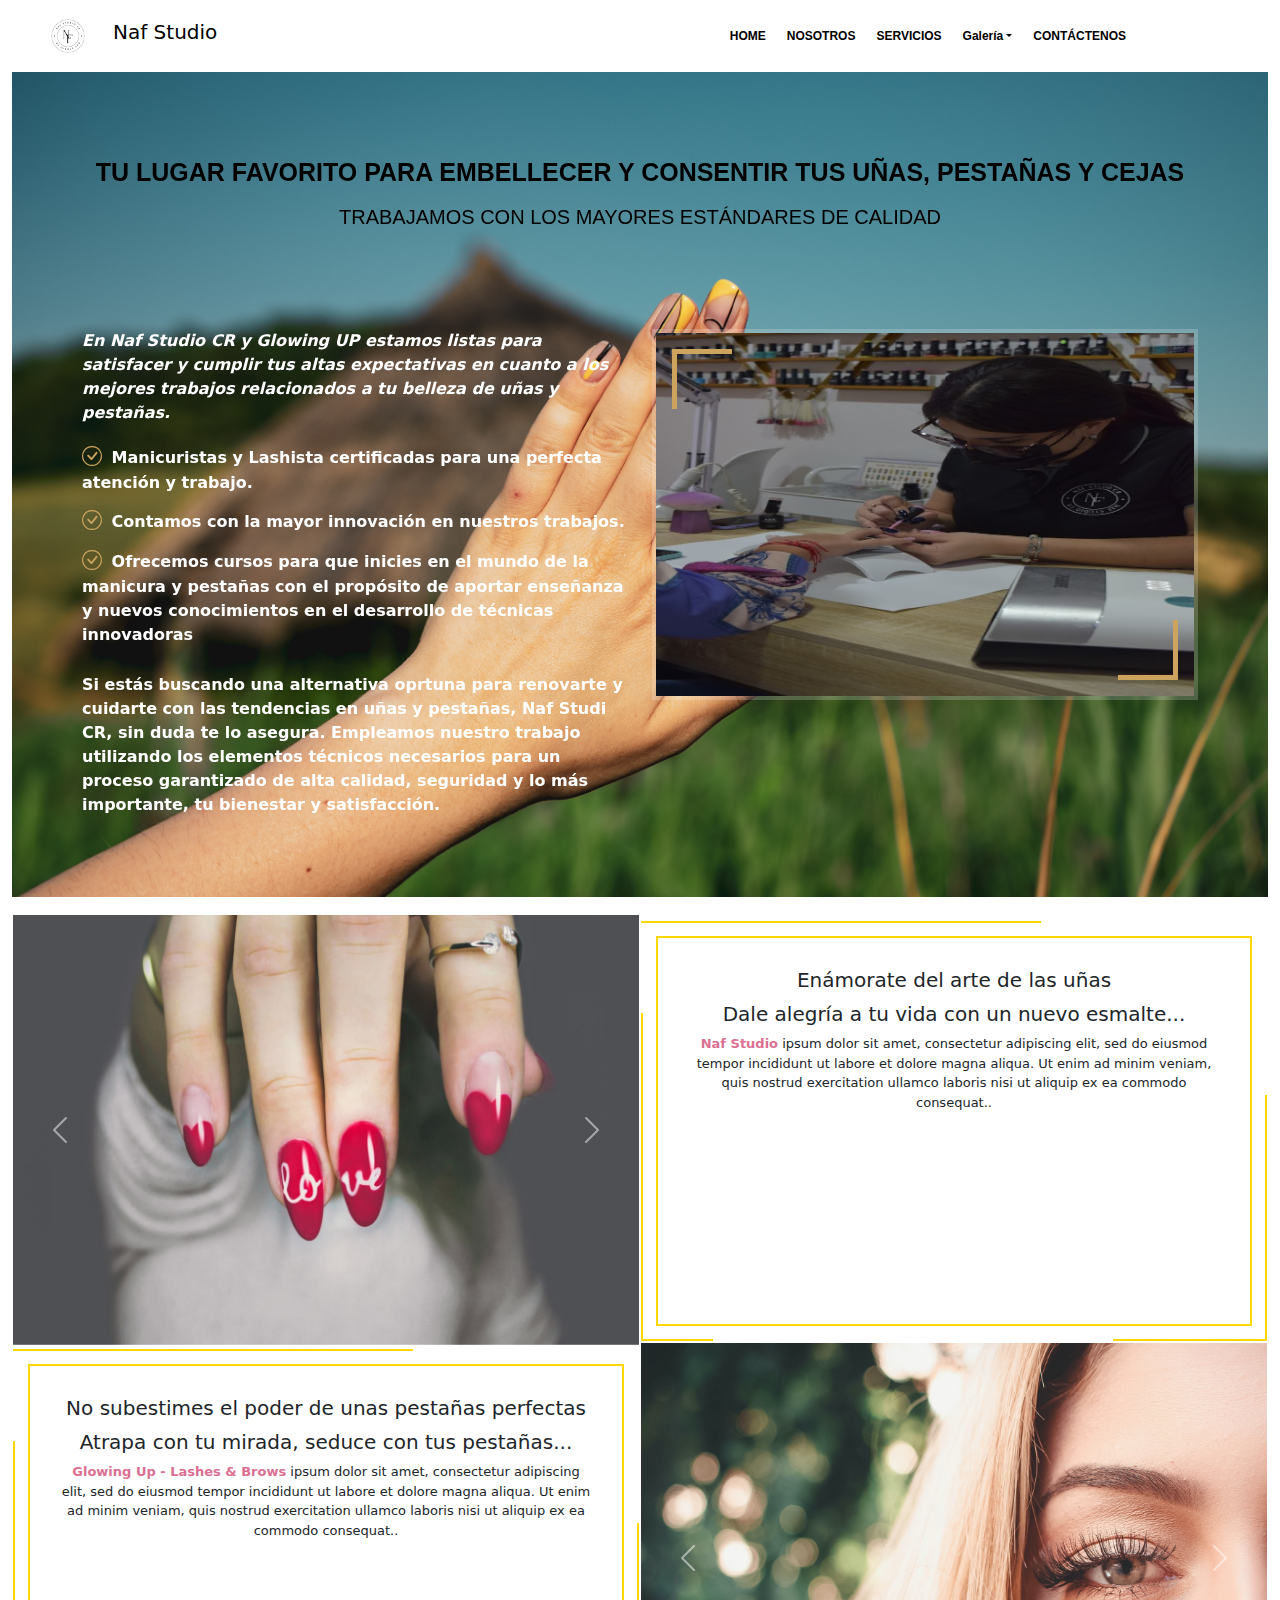
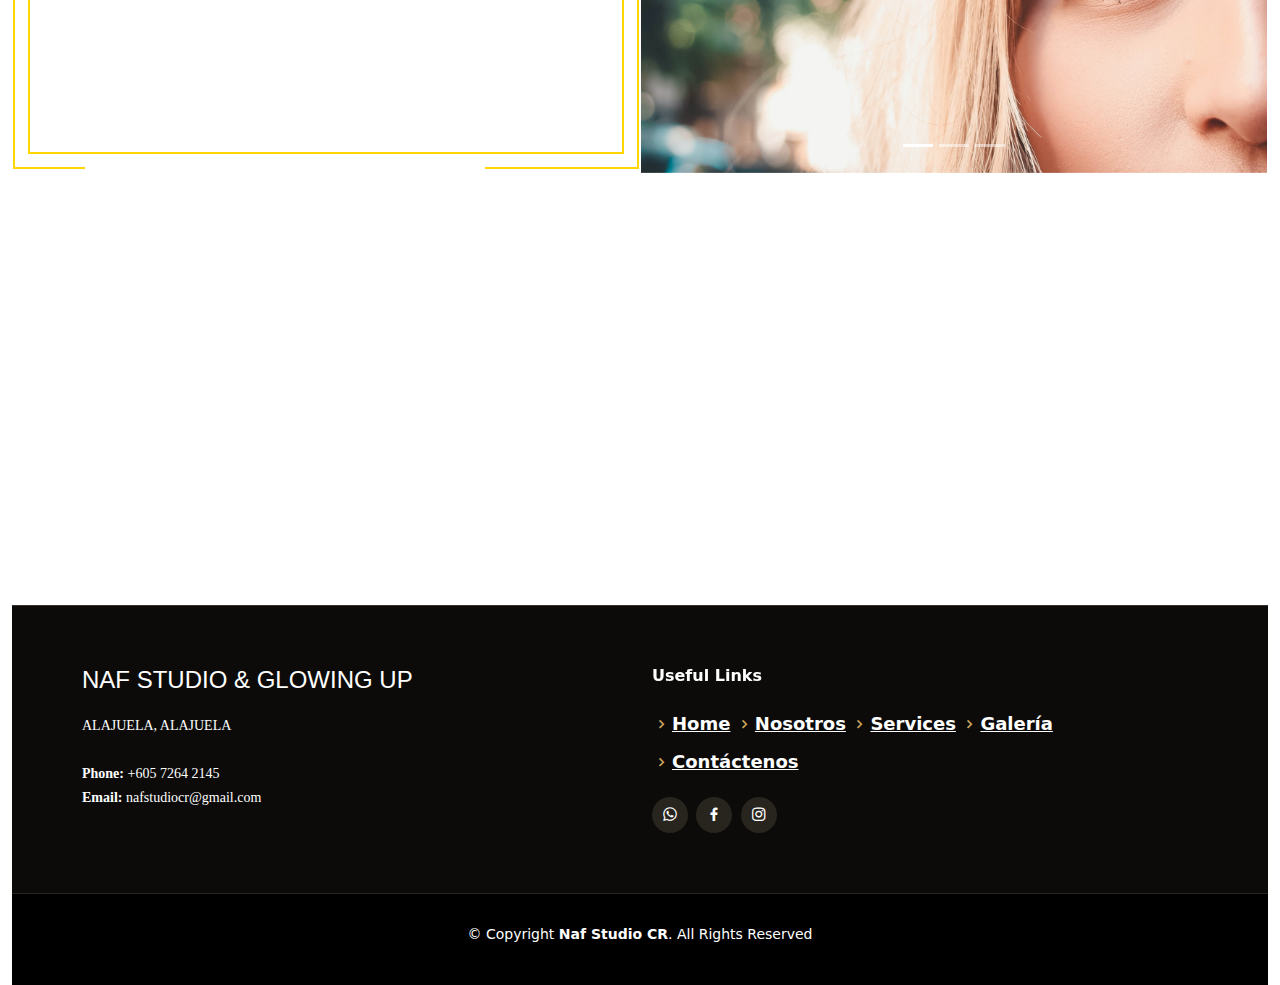
==== index.html @ 2cde934e "Update" ====
<!DOCTYPE html>
<html lang="en">
<head>
    <meta charset="UTF-8">
    <meta http-equiv="X-UA-Compatible" content="IE=edge">
    <meta name="viewport" content="width=device-width, initial-scale=1.0">
    <meta name="description" content="Salón de uñas, pestañas y cejas.">
    <meta name="keywords" content="salon, uñas, pestañas pelo a pelo, cejas 4k,studio">
    <link href="img/logo.jpg" rel="icon" />

    <link href="https://cdn.jsdelivr.net/npm/bootstrap@5.1.3/dist/css/bootstrap.min.css" rel="stylesheet" />
    <script src="https://cdn.jsdelivr.net/npm/bootstrap@5.1.3/dist/js/bootstrap.bundle.min.js"></script>
    <script defer src="https://use.fontawesome.com/releases/v5.0.8/js/brands.js" integrity="sha384-sCI3dTBIJuqT6AwL++zH7qL8ZdKaHpxU43dDt9SyOzimtQ9eyRhkG3B7KMl6AO19" crossorigin="anonymous"></script>
    <script defer src="https://use.fontawesome.com/releases/v5.0.8/js/fontawesome.js" integrity="sha384-7ox8Q2yzO/uWircfojVuCQOZl+ZZBg2D2J5nkpLqzH1HY0C1dHlTKIbpRz/LG23c" crossorigin="anonymous"></script>
    <link rel="stylesheet" href="https://fonts.googleapis.com/icon?family=Material+Icons">
    <link rel="stylesheet" href="https://cdnjs.cloudflare.com/ajax/libs/animate.css/4.1.1/animate.min.css"/>

    <link href="assets/vendor/animate.css/animate.min.css" rel="stylesheet">
    <link href="assets/vendor/bootstrap-icons/bootstrap-icons.css" rel="stylesheet">
    <link href="assets/vendor/boxicons/css/boxicons.min.css" rel="stylesheet">
    <link href="assets/vendor/glightbox/css/glightbox.min.css" rel="stylesheet">
    <link href="assets/vendor/swiper/swiper-bundle.min.css" rel="stylesheet">
    <link rel="stylesheet" href="https://unpkg.com/aos@next/dist/aos.css" />



    <link href="css/mainstyle.css" rel="stylesheet"/>
    <script src="js/main.js"></script>
    <title>Naf Studio CR</title>

</head>
<body>
  <div class="container-fluid">
    <nav class="navbar navbar-expand-lg navbar-light fixed-top py-3" id="mainNav">
      <div class="container-fluid px-4 px-lg-5">
        <a href="#index.html"><img class=" logoMenu rounded-circle img-fluid" src="img/logo.jpg" width="40px" alt="Icon" /></a>
        <h5 id="naf-nav">Naf Studio</h5>
          <button class="navbar-toggler navbar-toggler-right" type="button" data-bs-toggle="collapse" data-bs-target="#navbarResponsive" aria-controls="navbarResponsive" aria-expanded="false" aria-label="Toggle navigation"><span class="navbar-toggler-icon"></span></button>
          <div class="collapse navbar-collapse" id="navbarResponsive">
              <ul class="navbar-nav ms-auto my-2 my-lg-0">
                <li class="nav-item">
                  <a id="nav-a" class="nav-link"  href="index.html">HOME</a>
                </li>
                <li class="nav-item">
                  <a id="nav-a" class="nav-link"  href="nosotros.html">NOSOTROS</a>
                </li>
                <li class="nav-item">
                  <a id="nav-a" class="nav-link"  href="servicios.html">SERVICIOS</a>
                </li>
                <li class="nav-item dropdown">
                  <a id="nav-a" class="nav-link dropdown-toggle" href="#" role="button" data-bs-toggle="dropdown"  href="#">Galería</a>
                    <ul class="dropdown-menu">
                      <li><a class="dropdown-item" href="galeria.html">UÑAS</a></li>
                      <li><a class="dropdown-item" href="galeriaPestañas.html">Pestañas</a></li>
                    </ul>
                </li>
                <li class="nav-item">
                  <a id="nav-a" class="nav-link" href="contactenos.html">CONTÁCTENOS</a>
                </li>
              </ul>
              <ul class="navbar-nav nav-flex-icons">
                <li class="nay-item">
                  <a href="https://www.instagram.com/nafstudiocr/" class="nav-link">
                    <i class="fab fa-instagram icon-nav"></i>
                  </a>
                </li>
                <li class="nay-item">
                  <a href="https://www.facebook.com/search/top?q=naf%20studio%20cr" class="nav-link">
                    <i class="fab fa-facebook icon-nav"></i>
                  </a>
                </li>
                <li class="nay-item">
                  <a href="https://api.whatsapp.com/send?phone=50672642145&text=Hola!%20Me%20gustar%C3%ADa%20agendar%20una%20cita%20para%20" class="nav-link">
                    <i class="fab fa-whatsapp icon-nav"></i>
                  </a>
                </li>
              </ul>
          </div>
      </div>
  </nav>

    <section data-aos="fade-up-right" id="about" class="about">
      <div class="container" data-aos="fade-up">
        <section>
          <h1 class="site-heading text-center text-faded d-none d-lg-block">
              <span id="span1" class="site-heading-upper ">Tu lugar favorito para embellecer y consentir tus uñas, pestañas y cejas</span>
              <span id="span2" class="site-heading-lower">Trabajamos con los mayores estándares de calidad</span>
          </h1>
        </section>
          <div class="row">
              <div class="col-lg-6 order-1 order-lg-2" data-aos="zoom-in" data-aos-delay="100">
                  <div class="about-img">
                      <img src=".//img/about.jpg" alt="">
                  </div>
              </div>
              <div id="about-content" class="col-lg-6 pt-4 pt-lg-0 order-2 order-lg-1 content">
                  <p class="fst-italic">
                      En Naf Studio CR y Glowing UP estamos listas para satisfacer y cumplir tus altas expectativas
                      en cuanto a los mejores trabajos relacionados a tu belleza de uñas y pestañas.

                  </p>
                  <ul>
                      <li><i class="bi bi-check-circle"></i> Manicuristas y Lashista certificadas para una perfecta atención y trabajo.</li>
                      <li><i class="bi bi-check-circle"></i> Contamos con la mayor innovación en nuestros trabajos.</li>
                      <li><i class="bi bi-check-circle"></i> Ofrecemos cursos para que inicies en el mundo de la manicura y pestañas con el propósito de aportar enseñanza y nuevos conocimientos en el desarrollo de técnicas innovadoras</li>
                  </ul>
                  <p>
                      Si estás buscando una alternativa oprtuna para renovarte y cuidarte con las tendencias en uñas y pestañas, Naf Studi CR, sin duda te lo asegura.
                      Empleamos nuestro trabajo utilizando los elementos técnicos necesarios para un proceso garantizado de alta calidad, seguridad y lo más importante, tu bienestar y satisfacción.
                  </p>
              </div>
          </div>
      </div>
    </section><!-- End About Section -->

    
    <header class="container-fluid">
        <div class="row">
            <div class="col-lg-6 col-sm-12 col-md-12" id="header-carousel-1">
                <div id="carouselExampleIndicators" class="carousel slide  carousel-fade " data-bs-ride="carousel">
                    <div class="carousel-inner">
                      <div class="carousel-item active">
                        <img src="img/carousel-1.jpg" class="d-block w-100" alt="...">
                      </div>
                      <div class="carousel-item">
                        <img src="img/carousel-2.jpg" class="d-block w-100" alt="...">
                      </div>
                      <div class="carousel-item">
                        <img src="img/carousel-3.jpg" class="d-block w-100" alt="...">
                      </div>
                    </div>
                    <button class="carousel-control-prev" type="button" data-bs-target="#carouselExampleFade" data-bs-slide="prev">
                      <span class="carousel-control-prev-icon" aria-hidden="true"></span>
                      <span class="visually-hidden">Previous</span>
                    </button>
                    <button class="carousel-control-next" type="button" data-bs-target="#carouselExampleFade" data-bs-slide="next">
                      <span class="carousel-control-next-icon" aria-hidden="true"></span>
                      <span class="visually-hidden">Next</span>
                    </button>
                </div>
            </div>
            <section class="col-lg-6 col-sm-12 col-md-12" id="headercontent1">
              <div class="contenedor-1">
                <div class="caja__columna">
                  <svg><rect></rect></svg>
                  <div class="texto">
                    <h2>Enámorate del arte de las uñas</h2>
                    <h5 class="text-center">Dale alegría a tu vida con un nuevo esmalte...</h5> 
                    <p id="first-text-header"> <strong id="Naf-header-text">Naf Studio</strong> ipsum dolor sit amet, consectetur adipiscing elit, sed do eiusmod tempor incididunt ut labore et dolore magna aliqua. Ut enim ad minim veniam, quis nostrud exercitation ullamco laboris nisi ut aliquip ex ea commodo consequat..</p> 
                  </div>
                </div>

              </div>
            </section>
        </div>
        <div class="row">
          <section class="col-lg-6 col-sm-12 col-md-12" id="headercontent2">
            <div class="contenedor-2">
              <div class="caja__columna">
                <svg><rect></rect></svg>
                <div class="texto">
                  <h2>No subestimes el poder de unas pestañas perfectas</h2>
                  <h5 class="text-center">Atrapa con tu mirada, seduce con tus pestañas...</h5> 
                  <p id="first-text-header"> <strong id="Naf-header-text">Glowing Up - Lashes & Brows</strong> ipsum dolor sit amet, consectetur adipiscing elit, sed do eiusmod tempor incididunt ut labore et dolore magna aliqua. Ut enim ad minim veniam, quis nostrud exercitation ullamco laboris nisi ut aliquip ex ea commodo consequat..</p> 
                </div>
              </div>

            </div>
          </section>
            <div class="col-lg-6 col-sm-12 col-md-12" id="header-carousel-2">
              <div id="carouselExampleIndicators" class="carousel slide" data-bs-ride="true">
                <div class="carousel-indicators">
                  <button type="button" data-bs-target="#carouselExampleIndicators" data-bs-slide-to="0" class="active" aria-current="true" aria-label="Slide 1"></button>
                  <button type="button" data-bs-target="#carouselExampleIndicators" data-bs-slide-to="1" aria-label="Slide 2"></button>
                  <button type="button" data-bs-target="#carouselExampleIndicators" data-bs-slide-to="2" aria-label="Slide 3"></button>
                </div>
                <div class="carousel-inner">
                  <div class="carousel-item active">
                    <img src="img/carousel-lashes-1.jpg" class="d-block w-100" alt="...">
                  </div>
                  <div class="carousel-item">
                    <img src="img/carousel-eyebrows-2.jpg" class="d-block w-100" alt="...">
                  </div>
                  <div class="carousel-item">
                    <img src="img/carousel-lashes-3.jpg" class="d-block w-100" alt="...">
                  </div>
                </div>
                <button class="carousel-control-prev" type="button" data-bs-target="#carouselExampleIndicators" data-bs-slide="prev">
                  <span class="carousel-control-prev-icon" aria-hidden="true"></span>
                  <span class="visually-hidden">Previous</span>
                </button>
                <button class="carousel-control-next" type="button" data-bs-target="#carouselExampleIndicators" data-bs-slide="next">
                  <span class="carousel-control-next-icon" aria-hidden="true"></span>
                  <span class="visually-hidden">Next</span>
                </button>
              </div>
            </div>
        </div>
    </header>

    <section data-aos="fade-up-right" class="page-section">
      <div class="container px-4 px-lg-5">
          <div class="row gx-4 gx-lg-5 justify-content-center">
              <div class="col-lg-8 text-center">
                  <h2 class=" mt-0">¡Contamos con todo lo que necesitas!</h2>
                  <hr class="divider divider-light" />
                  <p class="text-white-75 mb-4">Visita, mira y enamórate de nuestros servicios y no dudés en agendar</p>
                  <div id="servicios-galeria-link">
                    <a class="btn btn-light btn-xl" href="servicios.html">Servicios</a>
                    <div class="dropdown">
                      <button class="btn btn-secondary dropdown-toggle" type="button" data-bs-toggle="dropdown" aria-expanded="false">
                        Galería y trabajos
                      </button>
                      <ul class="dropdown-menu">
                        <li><a class="dropdown-item" href="galeria.html">Uñas</a></li>
                        <li><a class="dropdown-item" href="galeriaPestañas.html">Pestañas</a></li>
                      </ul>
                    </div>
                  </div>
              </div>
          </div>
      </div>
  </section>

  <footer id="footer">
    <div class="footer-top">
        <div class="container">
            <div class="row">

                <div class="col-lg-6 col-md-6 col-sm-12">
                    <div class="footer-info">
                        <h3>NAF STUDIO & GLOWING UP</h3>
                        <p id="footer-info">
                            ALAJUELA, ALAJUELA<br><br>
                            <strong>Phone:</strong> +605 7264 2145<br>
                            <strong>Email:</strong> nafstudiocr@gmail.com<br>
                        </p>
                        
                    </div>
                </div>

                <div class="col-lg-6 col-md-6 col-sm-12 footer-links">
                    <h4>Useful Links</h4>
                      <ul>
                          <li><i class="bx bx-chevron-right"></i> <a href="index.html">Home</a></li>
                          <li><i class="bx bx-chevron-right"></i> <a href="nosotros.html">Nosotros</a></li>
                          <li><i class="bx bx-chevron-right"></i> <a href="#">Services</a></li>
                          <li><i class="bx bx-chevron-right"></i> <a href="galeria.html">Galería</a></li>
                          <li><i class="bx bx-chevron-right"></i> <a href="contactenos.html">Contáctenos</a></li>
                      </ul>
                      <div class="social-links mt-3">
                        <a href="https://api.whatsapp.com/send?phone=50672642145&text=Hola!%20Me%20gustar%C3%ADa%20agendar%20una%20cita%20para%20" class="whatsapp"><i class="bx bxl-whatsapp"></i></a>
                        <a href="https://www.facebook.com/search/top?q=naf%20studio%20cr" class="facebook"><i class="bx bxl-facebook"></i></a>
                        <a href="https://www.instagram.com/nafstudiocr/" class="instagram"><i class="bx bxl-instagram"></i></a>

                    </div>
                </div>
            </div>
        </div>
    </div>

    <div class="container">
        <div class="copyright">
            &copy; Copyright <strong><span>Naf Studio CR</span></strong>. All Rights Reserved
        </div>
        <div class="credits">
        </div>
    </div>
</footer><!-- End Footer -->
</div>

<script src="https://unpkg.com/aos@next/dist/aos.js"></script>
<script>AOS.init({easing: 'ease-out-back',duration: 1500});</script>

</body>
</html>
---- css/mainstyle.css ----
* { 
    padding: 0;
    margin: 0;
    box-sizing: border-box;
}

:root {
    --link-1: #D65472;
    --link-2: #37C5F0;
    --link-3: gold;
    --text: #18272F;
    --counter: #30B67D;
  }

  /*nav*/

.nav-link{
    margin-right: 5px;
    font-family: Arial, Helvetica, sans-serif;
    font-size: 12px;
    color: black;
}

#nav-a::before{
    content: "";
    position: absolute;
    top: 100%;
    width: 100%;
    height: 3px;
    background-color: var(--link-1);
    transform: scaleX(0);
    transition: transform 0.3s ease-in-out;
}

#nav-a:hover{
    color: var(--link-1);
}

#nav-a:hover::before{
    transform: scaleX(1);
}

#nav-a{
    position: relative;
    transition: color 0.3s ease-in-out;
}

#nav-a{
    text-decoration: none;
    color: black;
    vertical-align: top;
}

#naf-nav{
    color:black;
    margin-left: 25px;
}

nav{
    background-color: white;  
    margin-bottom: 30px;
}

.dropdown-item{
    margin-right: 5px;
    font-family: Arial, Helvetica, sans-serif;
    font-size: small;
    color: black;
}

.dropdown-item:hover{
    color:darksalmon;
    text-decoration: underline;
    font-weight: bold;
}

.icon-nav{
    color:goldenrod;
    font-size: 16px;
}

.nav-flex-icons{
    margin-left: 30px;
}

/*header*/

#header-carousel{
    margin-top: 2px;
    margin-bottom: 2px;
}


#Naf-header-text{
    color:palevioletred;
}

.carousel-inner img {
    width: 100%;
    max-height: 460px;
}

.carousel-inner img{
 height: 430px;
}

header{
  margin-top: 20px;
}

#carouselExampleFade, #carouselExampleIndicators{
    margin-left: -11px;
    margin-top: -2px;
}

#carouselExampleFade, #carouselExampleIndicators{
    margin-right: -11px;
}

#headercontent1,#headercontent2{
    margin: auto;
}

.caja__columna{
    color: balck;
    background:  white;
    position: relative;
    text-align: center;
    width: 100%;
    height: 200px;
 
}

.caja__columna .texto{
    position: absolute;
    top: 15px;
    left: 15px;
    right: 15px;
    bottom: 15px;
    border: 2px solid gold;
    padding: 30px;
}

.caja__columna .texto h2{
    font-size: 20px;
    margin: 0 0 10px;
}

.caja__columna .texto p{
    font-size: 13px;
}

svg,rect{
    top:0;
    left: 0;
    width: 100%;
    height: 100%;
    fill:transparent;
}

rect{
    stroke:gold ;
    stroke-width: 4;
    stroke-dasharray:400 ;
    animation: animate 4s linear infinite;
}

#headercontent1 .contenedor{
    display: flex;
    flex-wrap: wrap;
    justify-content: center;
}

@keyframes animate {
    0%{
        stroke-dashoffset:800 ;
    }
    100%{
        stroke-dashoffset:0 ;
    }
}

.texto{
    overflow: auto;
}

@media (max-width: 2560px) {
    .caja__columna{
        height:420px;
    }
  }

  @media (max-width: 425px) {
    .caja__columna{
        height:420px;
    }
    .caja__columna .texto h2{
        font-size: 15px;
    }
    .caja__columna .texto h5{
        font-size: 15px;
    }
  }

.contenedor-1{
    margin-right: -11px;
    margin-left: -11px;
}

.contenedor-2{
    margin-right: -11px;
    margin-left: -11px;
}

.breadcrumbs {
    padding: 15px 0;
    background: #1d1b16;
    margin-top: 110px;
  }
  @media (max-width: 992px) {
    .breadcrumbs {
      margin-top: 98px;
    }
  }
  .breadcrumbs h2 {
    font-size: 26px;
    font-weight: 300;
  }
  .breadcrumbs ol {
    display: flex;
    flex-wrap: wrap;
    list-style: none;
    padding: 0;
    margin: 0;
    font-size: 14px;
  }
  .breadcrumbs ol li + li {
    padding-left: 10px;
  }
  .breadcrumbs ol li + li::before {
    display: inline-block;
    padding-right: 10px;
    color: #37332a;
    content: "/";
  }
  @media (max-width: 768px) {
    .breadcrumbs .d-flex {
      display: block !important;
    }
    .breadcrumbs ol {
      display: block;
    }
    .breadcrumbs ol li {
      display: inline-block;
    }
  }
  
  /*--------------------------------------------------------------
  # About
  --------------------------------------------------------------*/
  .about {
    background: url("../img/bg-hd-1.jpg") center center;
    background-size: cover;
    position: relative;
    padding: 80px 0;
  }
  .about:before {
    content: "";

    position: absolute;
    bottom: 0;
    top: 0;
    left: 0;
    right: 0;
  }
  .about .about-img {
    position: relative;
    transition: 0.5s;
  }
  .about .about-img img {
    max-width: 100%;
    border: 4px solid rgba(255, 255, 255, 0.2);
    position: relative;
  }
  .about .about-img::before {
    position: absolute;
    left: 20px;
    top: 20px;
    width: 60px;
    height: 60px;
    z-index: 1;
    content: "";
    border-left: 5px solid #cda45e;
    border-top: 5px solid #cda45e;
    transition: 0.5s;
  }
  .about .about-img::after {
    position: absolute;
    right: 20px;
    bottom: 20px;
    width: 60px;
    height: 60px;
    z-index: 2;
    content: "";
    border-right: 5px solid #cda45e;
    border-bottom: 5px solid #cda45e;
    transition: 0.5s;
  }
  .about .about-img:hover {
    transform: scale(1.03);
  }
  .about .about-img:hover::before {
    left: 10px;
    top: 10px;
  }
  .about .about-img:hover::after {
    right: 10px;
    bottom: 10px;
  }
  .about .content h3 {
    font-weight: 600;
    font-size: 26px;
  }
  .about .content ul {
    list-style: none;
    padding: 0;
  }
  .about .content ul li {
    padding-bottom: 10px;
  }
  .about .content ul i {
    font-size: 20px;
    padding-right: 4px;
    color: #cda45e;
  }
  .about .content p:last-child {
    margin-bottom: 0;
  }

  #about-content p, li{
    font-weight: bold;
    color:white;
  }

  @media (min-width: 1024px) {
    .about {
      background-attachment: fixed;
    }
  }


  /*Page Section*/

  #about-content h3{
    text-align:left;
    color: bisque;
  }

  .page-section {
    padding: 8rem 0;
    background-color: beige;
    color: black;
  }

  .px-4 {
    padding-right: 1.5rem !important;
    padding-left: 1.5rem !important;
  }

  .px-lg-5 {
    padding-right: 3rem !important;
    padding-left: 3rem !important;
  }


  .gx-4 {
    --bs-gutter-x: 1.5rem;
  }

  .gx-lg-5 {
    --bs-gutter-x: 3rem;
  }

  hr.divider {
    height: 0.2rem;
    max-width: 3.25rem;
    margin: 1.5rem auto;
    background-color: gold;
    opacity: 1;
  }

  .page-section h2{
    color:black;
  }

#servicios-galeria-link{
  display:inline-flex;
}

.page-section .dropdown{
  margin-left: 15px;
}

  /*Footer*/
  #footer {
    background: black;
    padding: 0 0 30px 0;
    color: #fff;
    font-size: 14px;
  }
  #footer .footer-top {
    background: #0c0b09;
    border-top: 1px solid #37332a;
    border-bottom: 1px solid #28251f;
    padding: 60px 0 30px 0;
  }
  #footer .footer-top .footer-info {
    margin-bottom: 30px;
  }
  #footer .footer-top .footer-info h3 {
    font-size: 24px;
    margin: 0 0 20px 0;
    padding: 2px 0 2px 0;
    line-height: 1;
    font-weight: 300;
    text-transform: uppercase;
    font-family: "Poppins", sans-serif;
  }
  #footer .footer-top .footer-info p {
    font-size: 14px;
    line-height: 24px;
    margin-bottom: 0;
    font-family: "Playfair Display", serif;
    color: #fff;
  }
  #footer .footer-top .social-links a {
    font-size: 18px;
    display: inline-block;
    background: #28251f;
    color: #fff;
    line-height: 1;
    padding: 8px 0;
    margin-right: 4px;
    border-radius: 50%;
    text-align: center;
    width: 36px;
    height: 36px;
    transition: 0.3s;
  }
  #footer .footer-top .social-links a:hover {
    background: #cda45e;
    color: #fff;
    text-decoration: none;
  }
  #footer .footer-top h4 {
    font-size: 16px;
    font-weight: 600;
    color: #fff;
    position: relative;
    padding-bottom: 12px;
  }
  #footer .footer-top .footer-links {
    margin-bottom: 30px;
  }
  #footer .footer-top .footer-links ul {
    list-style: none;
    padding: 0;
    margin: 0;
  }
  #footer .footer-top .footer-links ul i {
    padding-right: 2px;
    color: #cda45e;
    font-size: 18px;
    line-height: 1;
  }
  #footer .footer-top .footer-links ul li {
    padding: 10px 0;
    display:inline-flexbox;
    align-items: center;
  }
  #footer .footer-top .footer-links ul li:first-child {
    padding-top: 0;
  }
  #footer .footer-top .footer-links ul a {
    color: #fff;
    transition: 0.3s;
    display: inline-block;
    line-height: 1;
  }
  #footer .footer-top .footer-links ul a:hover {
    color: #cda45e;
  }
  #footer .footer-top .footer-newsletter form {
    margin-top: 30px;
    background: #28251f;
    padding: 6px 10px;
    position: relative;
    border-radius: 50px;
    border: 1px solid #454035;
  }
  #footer .footer-top .footer-newsletter form input[type=email] {
    border: 0;
    padding: 4px;
    width: calc(100% - 110px);
    background: #28251f;
    color: white;
  }
  #footer .footer-top .footer-newsletter form input[type=submit] {
    position: absolute;
    top: -1px;
    right: -1px;
    bottom: -1px;
    border: 0;
    background: none;
    font-size: 16px;
    padding: 0 20px 2px 20px;
    background: #cda45e;
    color: #fff;
    transition: 0.3s;
    border-radius: 50px;
  }
  #footer .footer-top .footer-newsletter form input[type=submit]:hover {
    background: #d3af71;
  }
  #footer .copyright {
    text-align: center;
    padding-top: 30px;
  }
  #footer .credits {
    padding-top: 10px;
    text-align: center;
    font-size: 13px;
    color: #fff;
  }

 footer li{
   display:inline-flex;
   font-size:large;
 }

 .page-section .btn{
  background-color: black;
  color: white;
 }

 .page-section .btn:hover{
  background-color: #cda45e;
  font-size: 20px;
 }

 .site-heading {
  margin-top: 5rem;
  margin-bottom: 5rem;
  text-transform: uppercase;
  line-height: 1;
  font-family: "Raleway", -apple-system, BlinkMacSystemFont, "Segoe UI", Roboto, "Helvetica Neue", Arial, sans-serif, "Apple Color Emoji", "Segoe UI Emoji", "Segoe UI Symbol", "Noto Color Emoji";
}

.site-heading .site-heading-upper {
  display: block;
  font-size: 2rem;
  font-weight: 800;
  color:rgba(var(--bs-primary-rgb), var(--bs-text-opacity)) !important;
}

.site-heading .site-heading-lower {
  font-size: 5rem;
  font-weight: 100;
  line-height: 4rem;
}

.text-primary {
  --bs-text-opacity: 1;
  color: rgba(var(--bs-primary-rgb), var(--bs-text-opacity)) !important;
}

.mb-3 {
  margin-bottom: 1rem !important;
}

.text-faded {
  color: black;
}

.float-md-none {
  float: none !important;
}


#span1{
  font-size: 25px;
}

#span2{
  font-size: 20px;
}


#mainNavg{
  margin-bottom: 50px;
}

#title-g{
  width: 500px;

}

#carouselExampleFade, #carouselExampleCaptions, #carouselExampleInterval, #carouselExampleControlsNoTouching, #carouselExampleDark{
  width: 500px;
 align-items: center;
 justify-content: center;

}

#headerg{
  margin-top: 100px;
}
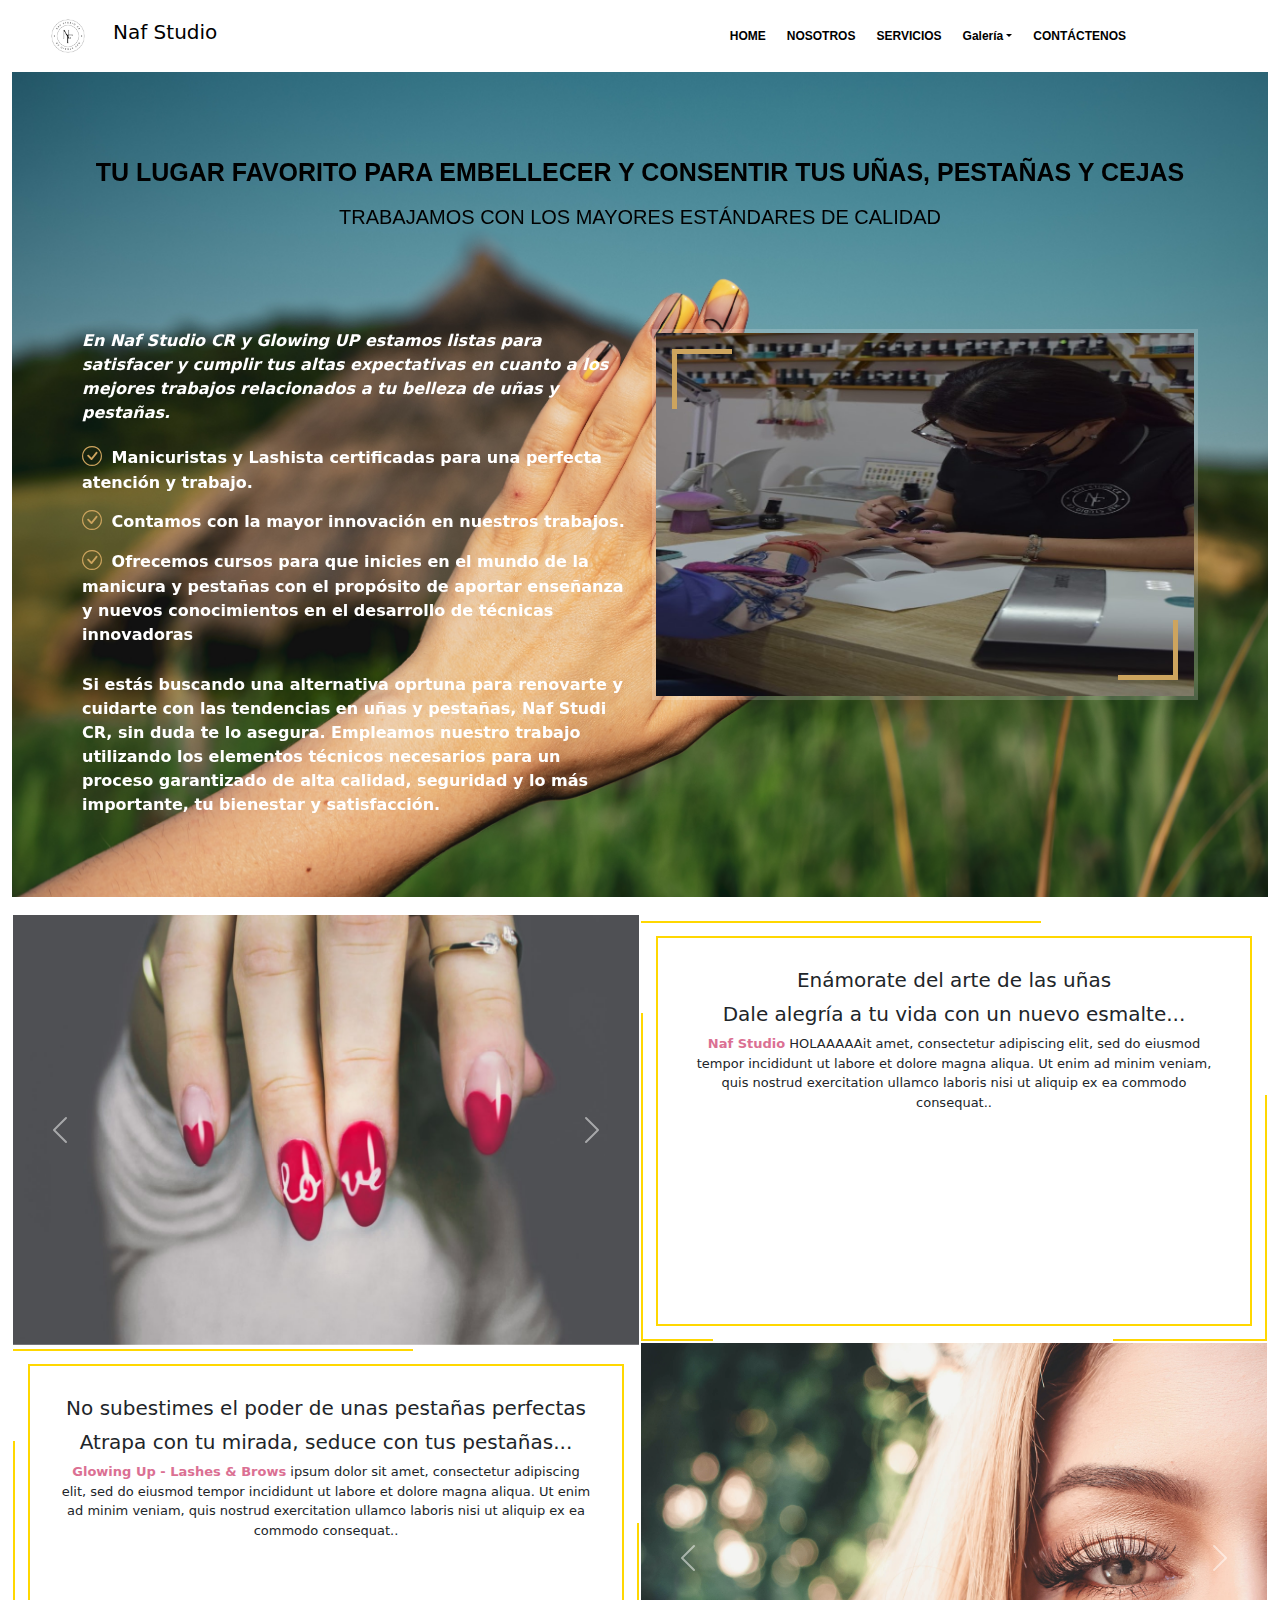
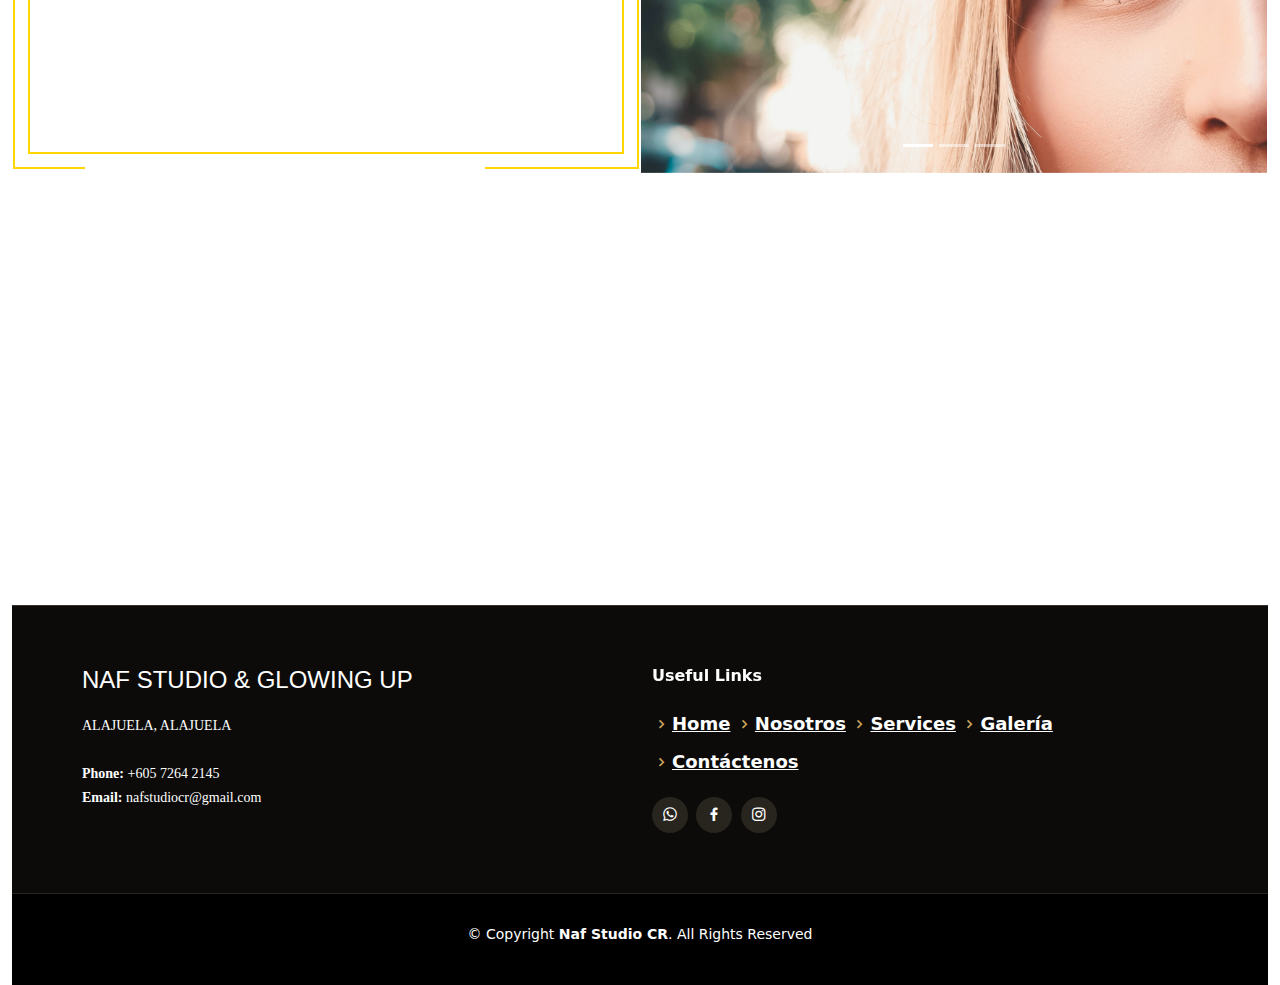
==== commit 85dde2c6: "Index Prueba" ====
--- a/index.html
+++ b/index.html
@@ -146,7 +146,7 @@
                   <div class="texto">
                     <h2>Enámorate del arte de las uñas</h2>
                     <h5 class="text-center">Dale alegría a tu vida con un nuevo esmalte...</h5> 
-                    <p id="first-text-header"> <strong id="Naf-header-text">Naf Studio</strong> ipsum dolor sit amet, consectetur adipiscing elit, sed do eiusmod tempor incididunt ut labore et dolore magna aliqua. Ut enim ad minim veniam, quis nostrud exercitation ullamco laboris nisi ut aliquip ex ea commodo consequat..</p> 
+                    <p id="first-text-header"> <strong id="Naf-header-text">Naf Studio</strong> HOLAAAAAit amet, consectetur adipiscing elit, sed do eiusmod tempor incididunt ut labore et dolore magna aliqua. Ut enim ad minim veniam, quis nostrud exercitation ullamco laboris nisi ut aliquip ex ea commodo consequat..</p> 
                   </div>
                 </div>
 
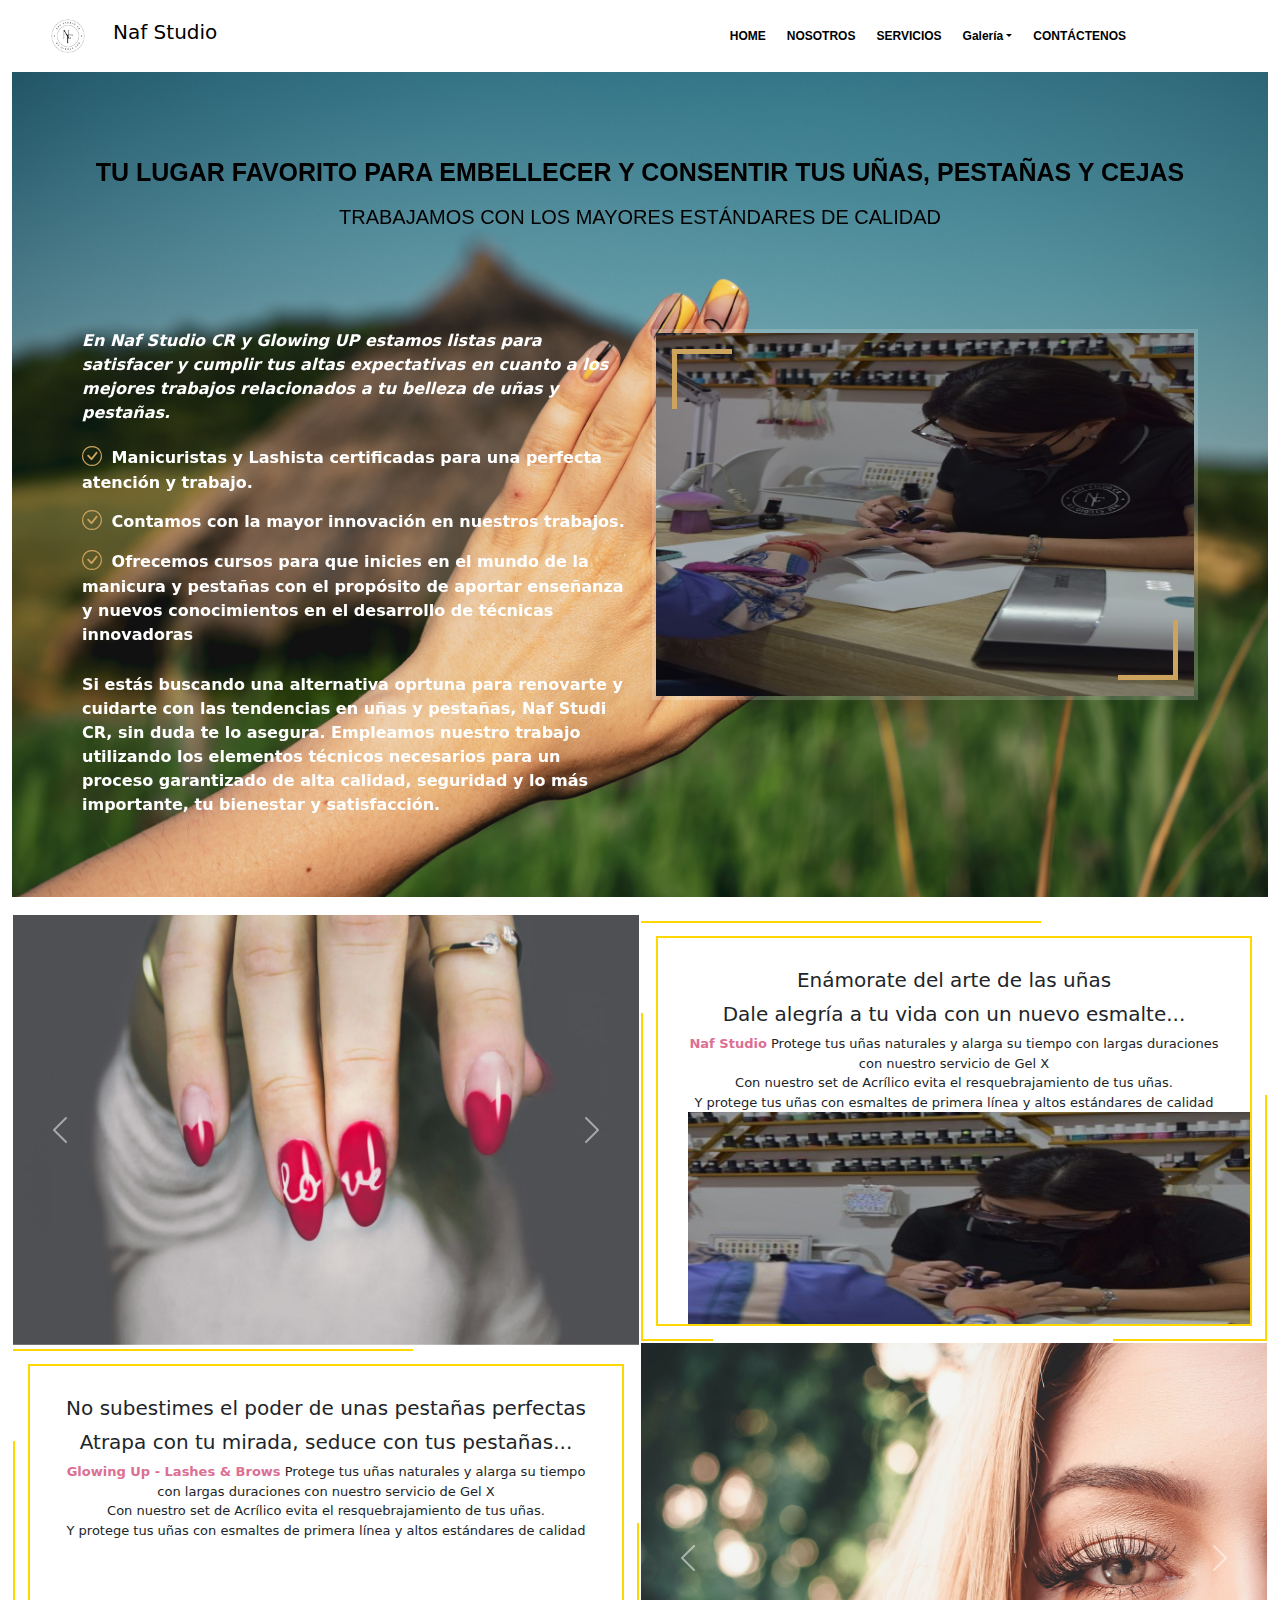
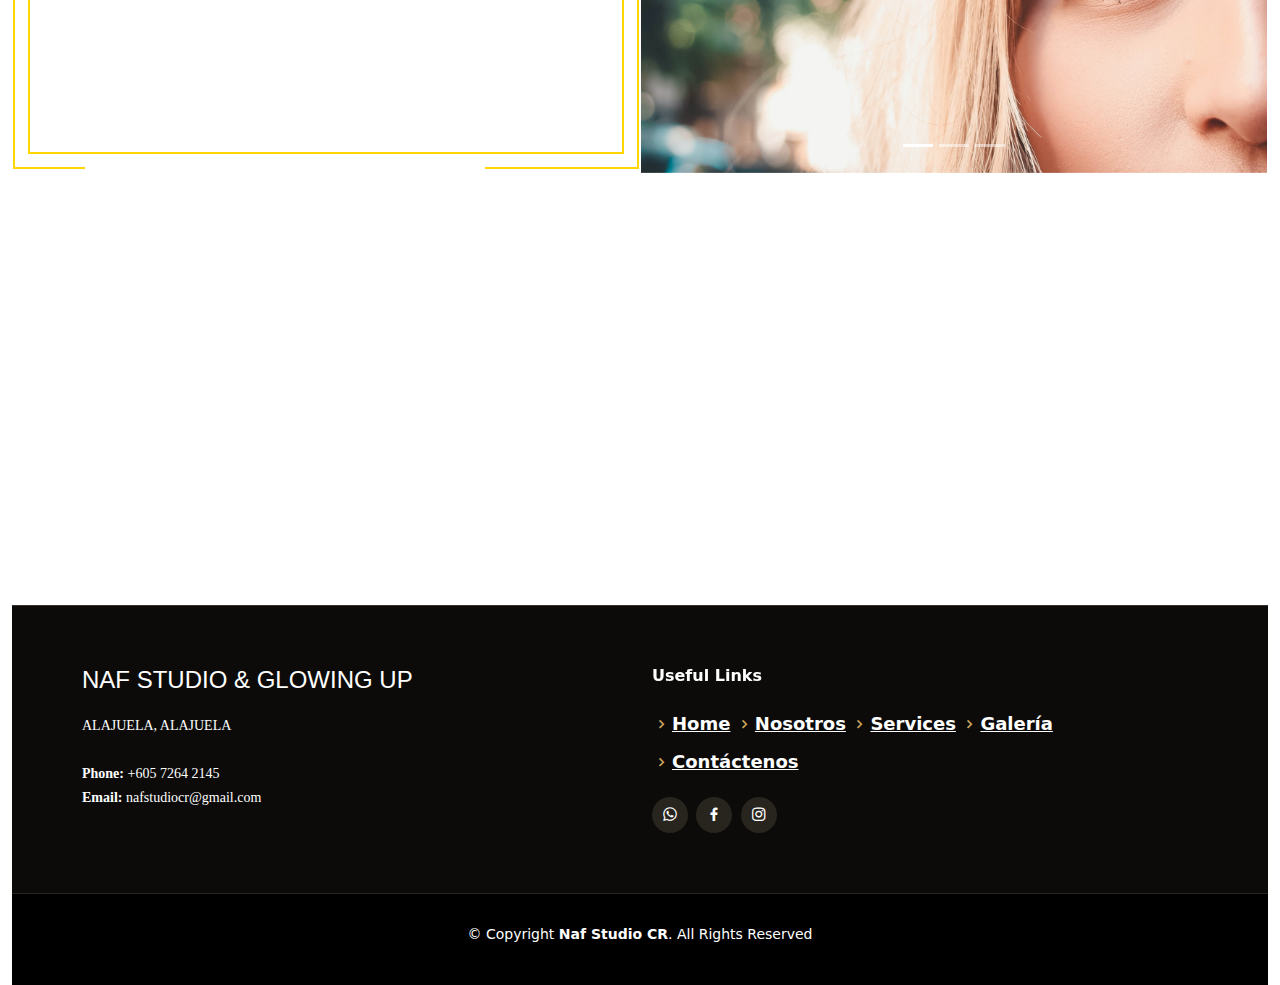
==== commit 24a2ad65: "Contacto" ====
--- a/index.html
+++ b/index.html
@@ -146,7 +146,11 @@
                   <div class="texto">
                     <h2>Enámorate del arte de las uñas</h2>
                     <h5 class="text-center">Dale alegría a tu vida con un nuevo esmalte...</h5> 
-                    <p id="first-text-header"> <strong id="Naf-header-text">Naf Studio</strong> HOLAAAAAit amet, consectetur adipiscing elit, sed do eiusmod tempor incididunt ut labore et dolore magna aliqua. Ut enim ad minim veniam, quis nostrud exercitation ullamco laboris nisi ut aliquip ex ea commodo consequat..</p> 
+                    <p id="first-text-header"> <strong id="Naf-header-text">Naf Studio</strong> Protege tus uñas naturales y alarga su tiempo con largas duraciones con nuestro servicio de Gel X<br>
+                    Con nuestro set de Acrílico evita el resquebrajamiento de tus uñas.<br>
+                  Y protege tus uñas con esmaltes de primera línea y altos estándares de calidad<br>
+                  <img src="img/main.jpg" alt="...">
+                </p> 
                   </div>
                 </div>
 
@@ -161,7 +165,9 @@
                 <div class="texto">
                   <h2>No subestimes el poder de unas pestañas perfectas</h2>
                   <h5 class="text-center">Atrapa con tu mirada, seduce con tus pestañas...</h5> 
-                  <p id="first-text-header"> <strong id="Naf-header-text">Glowing Up - Lashes & Brows</strong> ipsum dolor sit amet, consectetur adipiscing elit, sed do eiusmod tempor incididunt ut labore et dolore magna aliqua. Ut enim ad minim veniam, quis nostrud exercitation ullamco laboris nisi ut aliquip ex ea commodo consequat..</p> 
+                  <p id="first-text-header"> <strong id="Naf-header-text">Glowing Up - Lashes & Brows</strong> Protege tus uñas naturales y alarga su tiempo con largas duraciones con nuestro servicio de Gel X<br>
+                    Con nuestro set de Acrílico evita el resquebrajamiento de tus uñas.<br>
+                  Y protege tus uñas con esmaltes de primera línea y altos estándares de calidad<br></p> 
                 </div>
               </div>
 
--- a/css/mainstyle.css
+++ b/css/mainstyle.css
@@ -616,3 +616,12 @@
   margin-top: 100px;
 }
 
+.form-demo {
+  padding: 1.5rem 0;
+}
+
+.form-demo h2, hr {
+  font-size: 1.5rem;
+  margin-bottom: 1.5rem;
+}
+
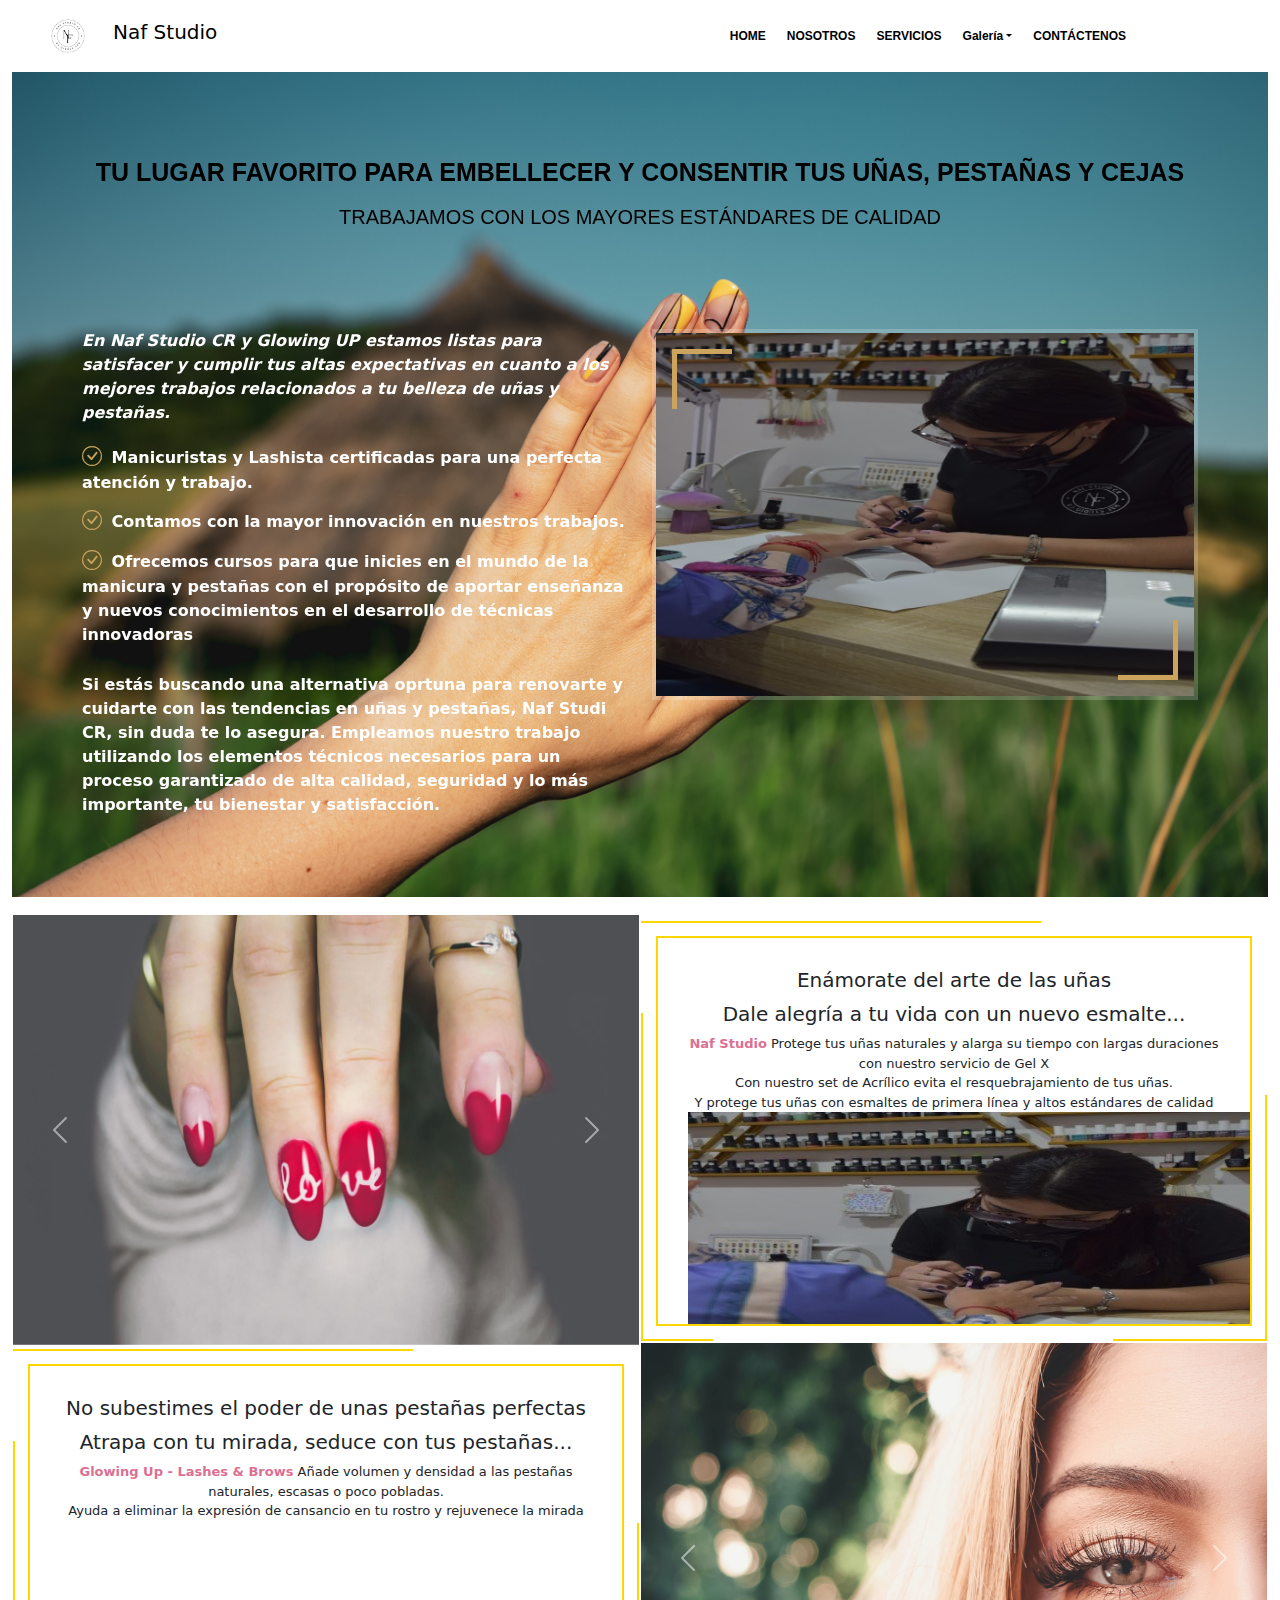
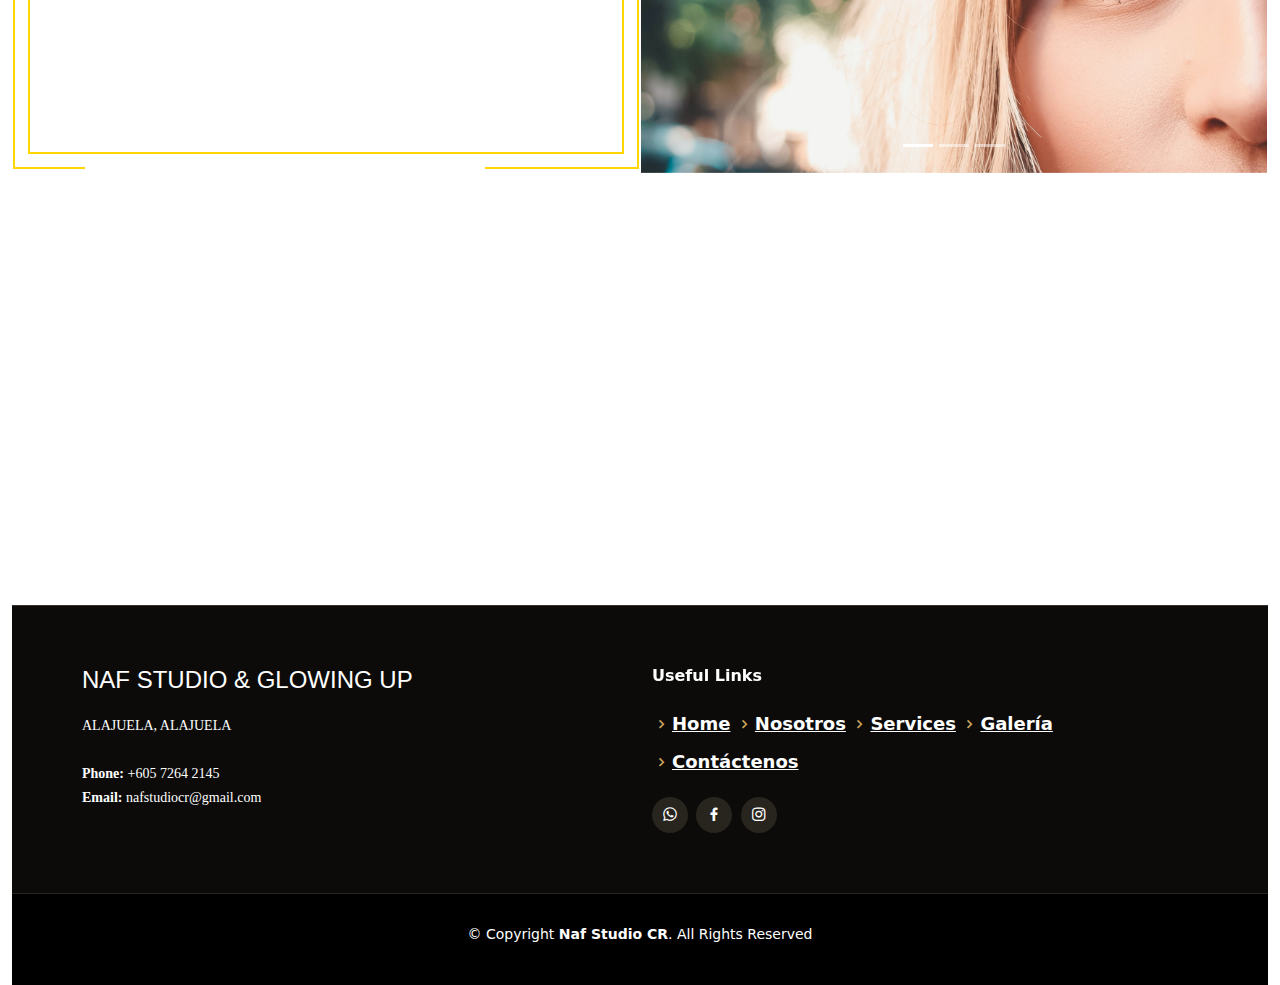
==== commit 28ecc42e: "Update index.html" ====
--- a/index.html
+++ b/index.html
@@ -165,9 +165,8 @@
                 <div class="texto">
                   <h2>No subestimes el poder de unas pestañas perfectas</h2>
                   <h5 class="text-center">Atrapa con tu mirada, seduce con tus pestañas...</h5> 
-                  <p id="first-text-header"> <strong id="Naf-header-text">Glowing Up - Lashes & Brows</strong> Protege tus uñas naturales y alarga su tiempo con largas duraciones con nuestro servicio de Gel X<br>
-                    Con nuestro set de Acrílico evita el resquebrajamiento de tus uñas.<br>
-                  Y protege tus uñas con esmaltes de primera línea y altos estándares de calidad<br></p> 
+                  <p id="first-text-header"> <strong id="Naf-header-text">Glowing Up - Lashes & Brows</strong> Añade volumen y densidad a las pestañas naturales, escasas o poco pobladas.<br>
+                  Ayuda a eliminar la expresión de cansancio en tu rostro y rejuvenece la mirada</p> 
                 </div>
               </div>
 
